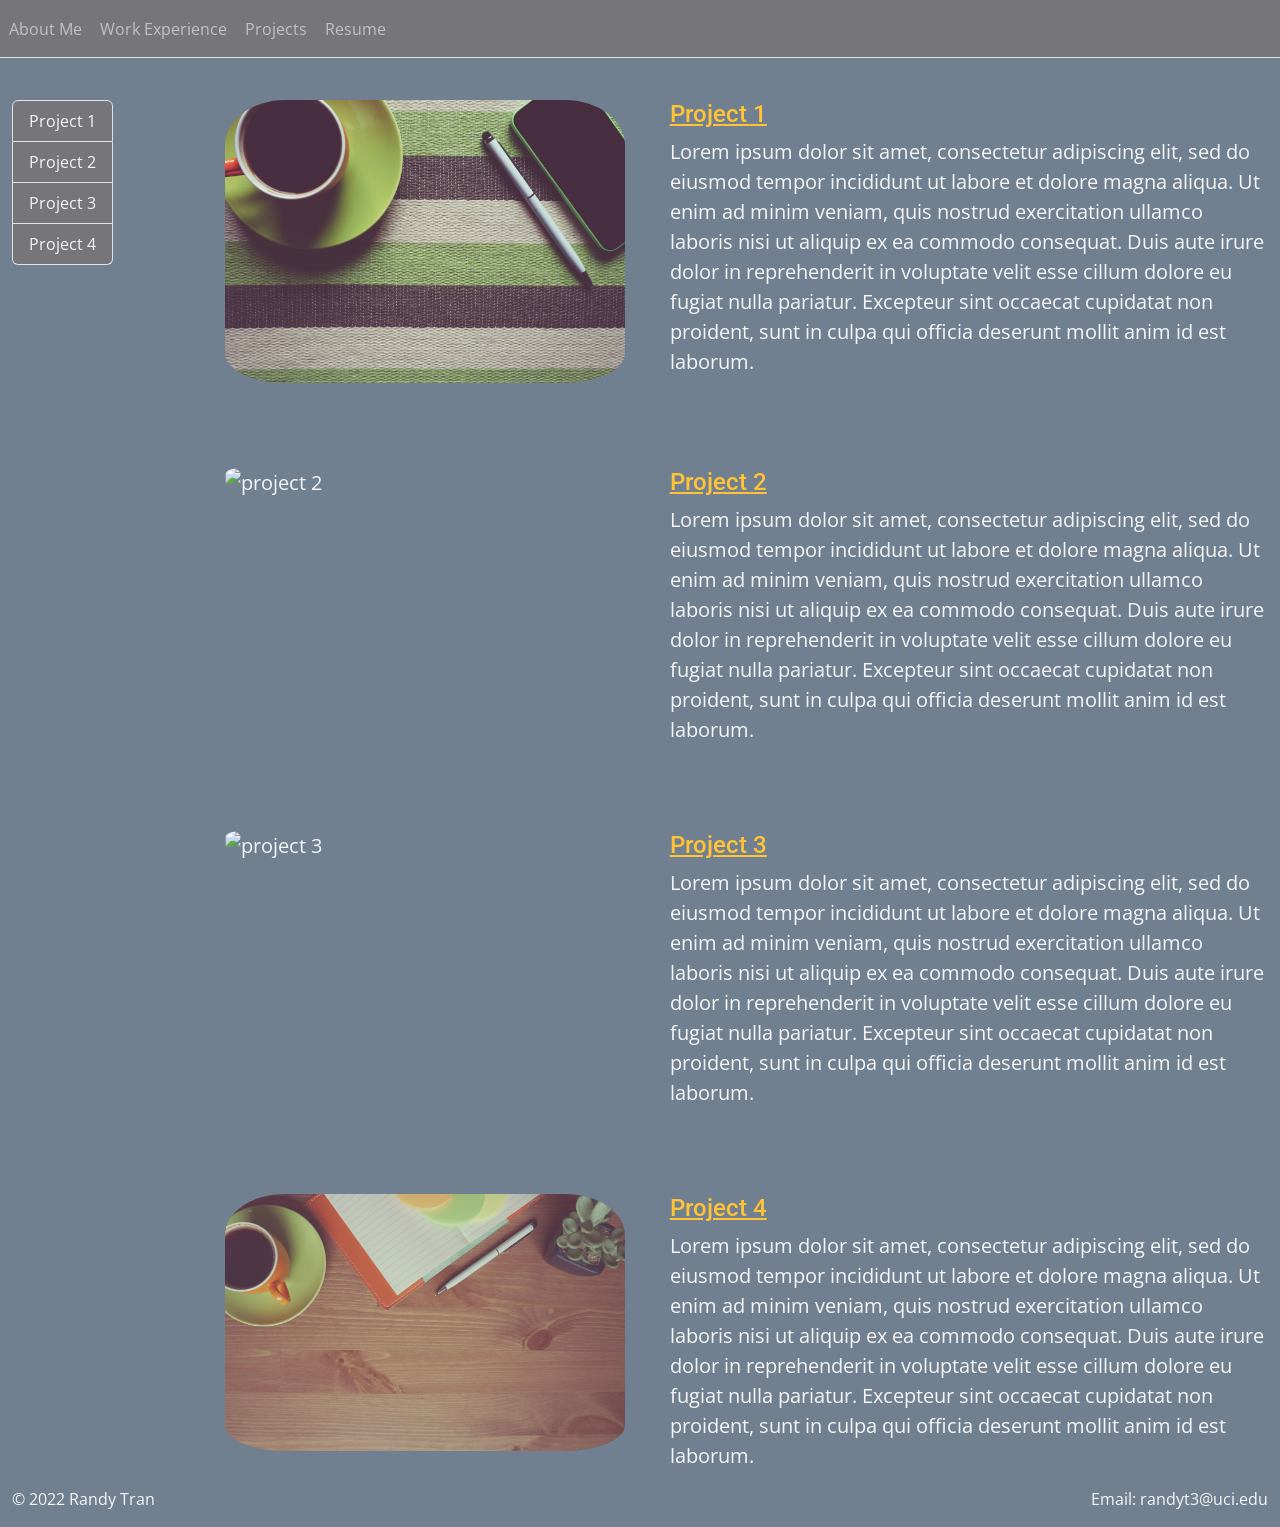
==== projects.html @ 141a53b5 "website" ====
<!doctype html>
<html lang="zxx">

<!--
WRITTEN BY: Randy Tran
EMAIL: randyt3@uci.edu
-->

<head>
  <meta charset="utf-8">
  <meta name="author" content="Your name here">
  <meta name="description" content="description of your page">
  <meta name="viewport" content="width=device-width, initial-scale=1">
  <link href="https://cdn.jsdelivr.net/npm/bootstrap@5.1.3/dist/css/bootstrap.min.css" rel="stylesheet" integrity="sha384-1BmE4kWBq78iYhFldvKuhfTAU6auU8tT94WrHftjDbrCEXSU1oBoqyl2QvZ6jIW3" crossorigin="anonymous">
  <script src="https://kit.fontawesome.com/47a1fa50e1.js" crossorigin="anonymous"></script>
  <link rel="preconnect" href="https://fonts.googleapis.com">
  <link rel="preconnect" href="https://fonts.gstatic.com" crossorigin>
  <link href="https://fonts.googleapis.com/css2?family=Open+Sans&family=Roboto&display=swap" rel="stylesheet">
  <link rel="stylesheet" href="index.css">
  <link rel="stylesheet" href="projects.css">
  <title>Projects</title>
</head>
<body class="container-fluid">
  <nav class="navbar fixed-top nav-tabs navbar-dark navbar-expand-lg">
    <button class="navbar-toggler" type="button" data-bs-target="#dataTarget" data-bs-toggle="collapse">
    <span class="navbar-toggler-icon"></span></button>
    <div class="collapse navbar-collapse" id="dataTarget">
      <ul class="navbar-nav">
        <li><a class="nav-link" href="index.html">About Me</a></li>
        <li><a class="nav-link" href="work.html">Work Experience</a></li>
        <li><a class="nav-link" href="projects.html">Projects</a></li>
        <li><a class="nav-link" href="resume1.pdf" download="Resume">Resume</a></li>
      </ul>
    </div>
  </nav>
  <div class="project">
    <div class="row">
      <div class="d-none d-md-block col-md-2">
        <div id="list" class="list-group">
        <a class="list-group-item" href="#proj1">Project 1</a>
        <a class="list-group-item" href="#proj2">Project 2</a>
        <a class="list-group-item" href="#proj3">Project 3</a>
        <a class="list-group-item" href="#proj4">Project 4</a>
        </div>
      </div>
      <div class="col-md-10">
        <div data-target="#list">
          <div class="description">
            <div class='row p1 justify-content-between'>
              <div class = "col-lg-3">
                <img src="project1.jpg" alt="project 1" class="project1" id="proj1">
              </div>
              <div class="col-lg-7">
                <h4 class="proj"><u>Project 1</u></h4>
                <p id="proj2">Lorem ipsum dolor sit amet, consectetur adipiscing elit, sed do eiusmod tempor incididunt ut labore et dolore magna aliqua. Ut enim ad minim veniam, quis nostrud exercitation ullamco laboris nisi ut aliquip ex ea commodo consequat. Duis aute irure dolor in reprehenderit in voluptate velit esse cillum dolore eu fugiat nulla pariatur. Excepteur sint occaecat cupidatat non proident, sunt in culpa qui officia deserunt mollit anim id est laborum.</p>
              </div>
            </div>
            <div class='row p1 justify-content-between'>
              <div class = "col-lg-3">
                <img src="project2.jpg" alt="project 2" class="project2">
              </div>
              <div class = "col-lg-7">
                <h4 class="proj"><u>Project 2</u></h4>
                <p id="proj3">Lorem ipsum dolor sit amet, consectetur adipiscing elit, sed do eiusmod tempor incididunt ut labore et dolore magna aliqua. Ut enim ad minim veniam, quis nostrud exercitation ullamco laboris nisi ut aliquip ex ea commodo consequat. Duis aute irure dolor in reprehenderit in voluptate velit esse cillum dolore eu fugiat nulla pariatur. Excepteur sint occaecat cupidatat non proident, sunt in culpa qui officia deserunt mollit anim id est laborum.</p>
              </div>
            </div>
            <div class='row p1 justify-content-between'>
              <div class = "col-lg-3">
                <img src="project3.jpg" alt="project 3" class="project3">
              </div>
              <div class = "col-lg-7">
                <h4 class="proj"><u>Project 3</u></h4>
                <p id="proj4">Lorem ipsum dolor sit amet, consectetur adipiscing elit, sed do eiusmod tempor incididunt ut labore et dolore magna aliqua. Ut enim ad minim veniam, quis nostrud exercitation ullamco laboris nisi ut aliquip ex ea commodo consequat. Duis aute irure dolor in reprehenderit in voluptate velit esse cillum dolore eu fugiat nulla pariatur. Excepteur sint occaecat cupidatat non proident, sunt in culpa qui officia deserunt mollit anim id est laborum.</p>
              </div>
            </div>
            <div class='row justify-content-between'>
              <div class = "col-lg-3">
                <img src="project4.jpg" alt="project 4" class="project4">
              </div>
              <div class = "col-lg-7">
                <h4 class="proj"><u>Project 4</u></h4>
                <p>Lorem ipsum dolor sit amet, consectetur adipiscing elit, sed do eiusmod tempor incididunt ut labore et dolore magna aliqua. Ut enim ad minim veniam, quis nostrud exercitation ullamco laboris nisi ut aliquip ex ea commodo consequat. Duis aute irure dolor in reprehenderit in voluptate velit esse cillum dolore eu fugiat nulla pariatur. Excepteur sint occaecat cupidatat non proident, sunt in culpa qui officia deserunt mollit anim id est laborum.</p>
              </div>
            </div>
          </div>
        </div>
      </div>
    </div>
  </div>
  <footer class="foot">
    <div class ="row justify-content-between">
      <div class="col-6">
      <p>© 2022 Randy Tran</p>
      </div>
      <div class="email col-6">
        <p>Email: randyt3@uci.edu</p> 
      </div>
    </div>
  </footer>
  <script src="https://cdn.jsdelivr.net/npm/bootstrap@5.1.3/dist/js/bootstrap.bundle.min.js" integrity="sha384-ka7Sk0Gln4gmtz2MlQnikT1wXgYsOg+OMhuP+IlRH9sENBO0LRn5q+8nbTov4+1p" crossorigin="anonymous"></script>
</body>
</html>
---- index.css ----
body {
	background-color: slategrey;
	font-family:'Open Sans','Roboto', sans-serif;
	color: whitesmoke;
}

#banner {
	width: 100%;
	background-image: url("background.jpg");
	height: 500px;
	background-position: top;
	padding-top: 175px;
	background-size: cover;
  	text-align: center;
}


.navbar {
	background-color: #708090;
}

.profile {
  	width: 225px;
	height: 200px;
  	border-radius: 20%
}

#name {
	font-size: 35px;
}

#position {
	font-family: 'Roboto','Open Sans', sans-serif;
}

.about {
	margin-top: 40px;
	font-size: larger;
}

#git {
	color: whitesmoke;
}

#git:hover {
	color: black;
}

#facebook {
	color: whitesmoke;
}

#facebook:hover {
	color: #2F8BDB;
}

#linkedin {
	color: whitesmoke;
}

#linkedin:hover {
	color: #0077B5;
}

.education {
	font-family: 'Roboto','Open Sans', sans-serif;
	color: #FFC334
}
.coursework {
	font-family: 'Roboto','Open Sans', sans-serif;
	color: #FFC334
}
.interests {
	font-family: 'Roboto','Open Sans', sans-serif;
	color: #FFC334
}
.skills {
	font-family: 'Roboto','Open Sans', sans-serif;
	color: #FFC334
}
.pl{
	font-family: 'Roboto','Open Sans', sans-serif;
	color: #FFC334
}
.ql {
	font-family: 'Roboto','Open Sans', sans-serif;
	color: #FFC334
}

.frameworks {
	font-family: 'Roboto','Open Sans', sans-serif;
	color: #FFC334
}

.aboutme {
	font-family: 'Roboto','Open Sans', sans-serif;
	color: #FFC334
}

.contact {
	font-family: 'Roboto','Open Sans', sans-serif;
	color: #FFC334
}

.email {
	text-align: right;
}
---- projects.css ----
.project {
	margin-top: 100px;
}

.description {
	font-size: 20px;
}

body {
	font-family:'Open Sans','Roboto', sans-serif;
}

#list {
	position: fixed;
}

.navbar {
	background-color: #76767A;
}

.p1 {
	padding-bottom: 70px;
}

.project1 {
	width: 400px;
	height: auto;
	padding-bottom: 15px;
	border-radius: 15%;
}
.project2 {
	width: 400px;
	height: auto;
	padding-bottom: 15px;
	border-radius: 15%;
}
.project3 {
	width: 400px;
	height: auto;
	padding-bottom: 15px;
	border-radius: 15%;
}
.project4 {
	width: 400px;
	height: auto;
	padding-bottom: 15px;
	border-radius: 15%;
}

.proj {
	font-family: 'Roboto','Open Sans', sans-serif;
	color: #FFC334
}

.list-group-item {
	background-color: #76767A;
	color: whitesmoke;
}
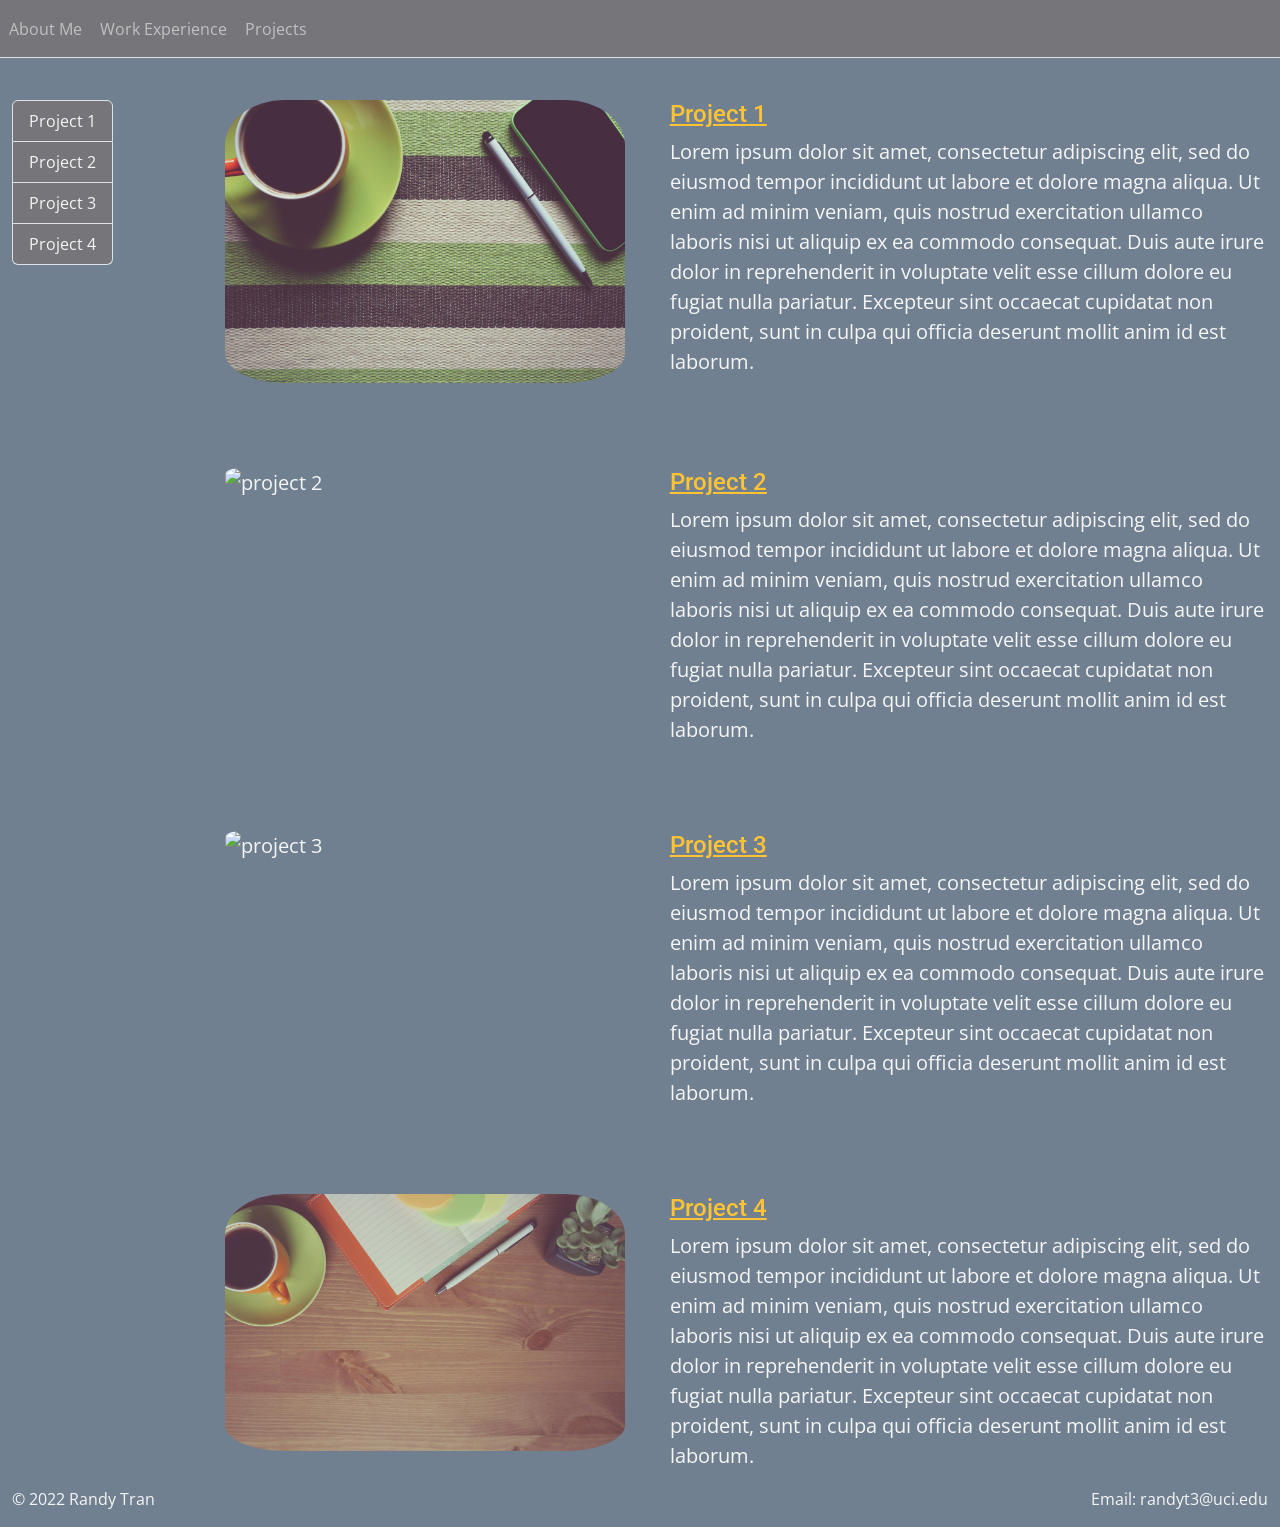
==== commit 2603c771: "Updated" ====
--- a/projects.html
+++ b/projects.html
@@ -29,7 +29,7 @@
         <li><a class="nav-link" href="index.html">About Me</a></li>
         <li><a class="nav-link" href="work.html">Work Experience</a></li>
         <li><a class="nav-link" href="projects.html">Projects</a></li>
-        <li><a class="nav-link" href="resume1.pdf" download="Resume">Resume</a></li>
+       <!--  <li><a class="nav-link" href="resume1.pdf" download="Resume">Resume</a></li> -->
       </ul>
     </div>
   </nav>
